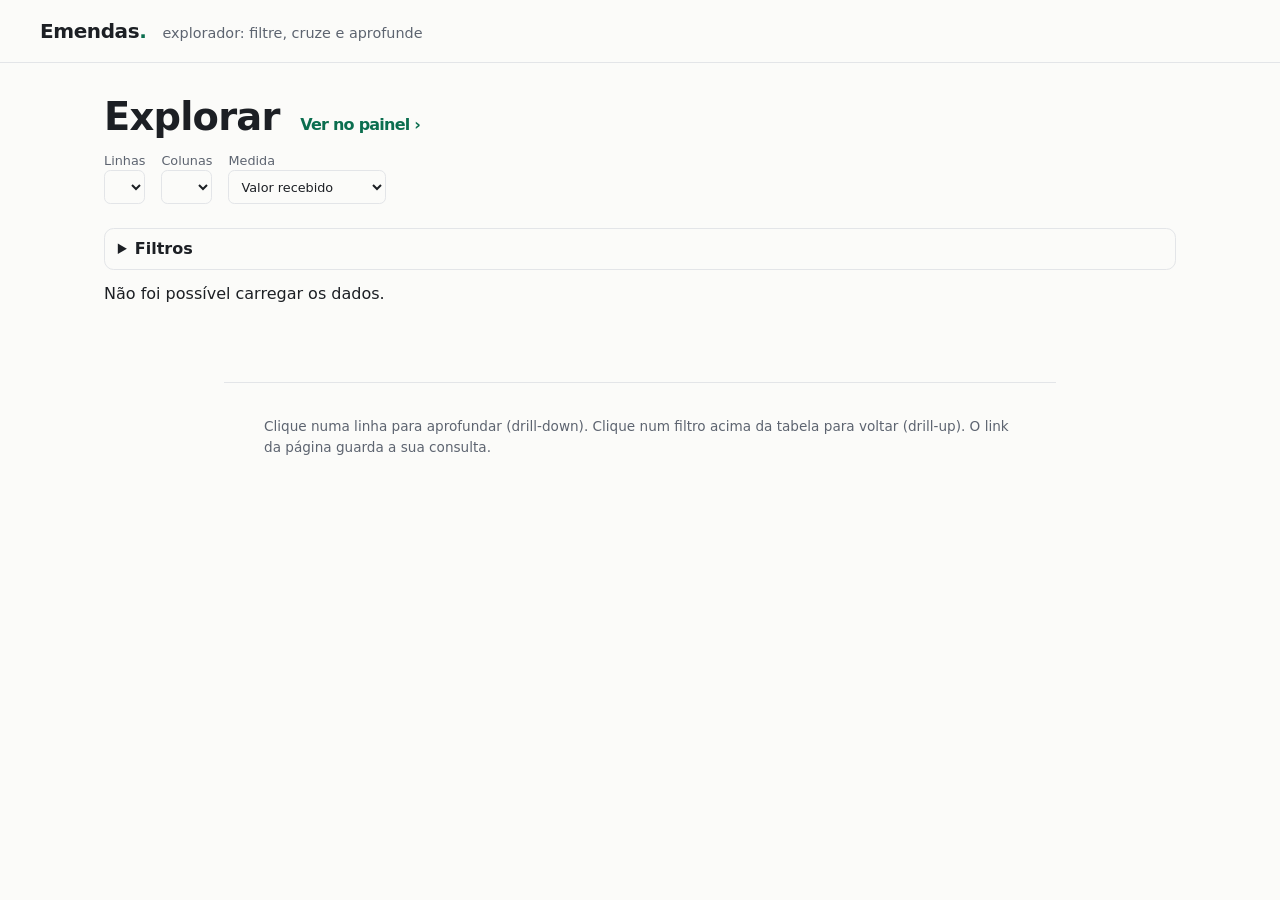
==== etl/site_static/explorar/index.html @ 7810bcf4 "Painel interativo ligado ao Explorar Indicadores e gráficos por ano, UF, município, autor, tipo, áre" ====
<!doctype html>
<html lang="pt-BR">
<head>
<meta charset="utf-8">
<meta name="viewport" content="width=device-width, initial-scale=1">
<title>Explorar emendas parlamentares</title>
<meta name="description" content="Cruze e filtre as emendas parlamentares por ano, estado, município, parlamentar, tipo e área.">
<link rel="stylesheet" href="../estilo.css">
</head>
<body>
<header class="topo"><a href="../" class="marca">Emendas<span>.</span></a>
<span class="sub">explorador: filtre, cruze e aprofunde</span></header>
<main class="largo">
<h1>Explorar <a class="troca" id="irPainel" href="../painel/">Ver no painel ›</a></h1>
<div class="controles">
  <label>Linhas <select id="linhas"></select></label>
  <label>Colunas <select id="colunas"></select></label>
  <label>Medida <select id="medida"><option value="valor">Valor recebido</option><option value="n">Nº de pagamentos</option></select></label>
</div>
<nav id="trilha" class="trilha" aria-label="Filtros aplicados"></nav>
<details id="facetas" class="facetas"><summary>Filtros</summary><div id="listas"></div></details>
<p id="resumo" class="resumo">Carregando dados…</p>
<div class="tabela"><table id="pivo"></table></div>
<p id="mais" class="dica"></p>
</main>
<footer><p>Clique numa linha para aprofundar (drill-down). Clique num filtro acima da tabela para voltar (drill-up). O link da página guarda a sua consulta.</p></footer>
<script src="../motor.js"></script>
<script src="explorar.js"></script>
</body>
</html>
---- etl/site_static/estilo.css ----
:root {
  --tinta: #1c1f24;
  --suave: #5d6470;
  --linha: #e3e5e8;
  --fundo: #fbfbf9;
  --acento: #0b6e4f;
  --acento-claro: #d9efe6;
  font-family: system-ui, -apple-system, "Segoe UI", Roboto, sans-serif;
  color: var(--tinta);
  background: var(--fundo);
}
@media (prefers-color-scheme: dark) {
  :root { --tinta: #e9eaec; --suave: #a3a9b3; --linha: #2c3036; --fundo: #15171a; --acento: #4cc49a; --acento-claro: #1d3a30; }
}
* { box-sizing: border-box; }
body { margin: 0; line-height: 1.5; }
a { color: var(--acento); }
.topo { display: flex; flex-wrap: wrap; align-items: baseline; gap: .25rem 1rem; padding: 1rem clamp(1rem, 4vw, 2.5rem); border-bottom: 1px solid var(--linha); }
.marca { font-weight: 800; font-size: 1.25rem; color: var(--tinta); text-decoration: none; letter-spacing: -.02em; }
.marca span { color: var(--acento); }
.sub { color: var(--suave); font-size: .9rem; }
main { max-width: 52rem; margin: 0 auto; padding: 1.5rem clamp(1rem, 4vw, 2.5rem) 3rem; }
h1 { font-size: clamp(1.6rem, 4.5vw, 2.4rem); line-height: 1.15; letter-spacing: -.02em; margin: .5rem 0 .75rem; }
h1 .uf { color: var(--suave); font-weight: 500; }
h2 { font-size: 1.1rem; margin: 2.25rem 0 .75rem; }
.migalha { color: var(--suave); font-size: .9rem; margin: 0; }
.destaque { font-size: 1.05rem; }
.destaque strong { font-size: 1.35rem; color: var(--acento); }
.hero p { color: var(--suave); }
#q { width: 100%; font-size: 1.1rem; padding: .8rem 1rem; border: 2px solid var(--linha); border-radius: .6rem; background: transparent; color: var(--tinta); }
#q:focus { outline: none; border-color: var(--acento); }
.resultados { list-style: none; padding: 0; margin: .25rem 0 0; }
.resultados li a { display: flex; justify-content: space-between; gap: 1rem; padding: .55rem .25rem; border-bottom: 1px solid var(--linha); text-decoration: none; color: var(--tinta); }
.resultados li a span { color: var(--suave); white-space: nowrap; }
.tabela { overflow-x: auto; }
table { width: 100%; border-collapse: collapse; font-size: .95rem; }
th, td { text-align: left; padding: .5rem .5rem; border-bottom: 1px solid var(--linha); }
th { color: var(--suave); font-weight: 600; font-size: .8rem; text-transform: uppercase; letter-spacing: .04em; }
.n { text-align: right; font-variant-numeric: tabular-nums; white-space: nowrap; }
.barras { display: grid; gap: .4rem; }
.barra { display: grid; grid-template-columns: 3rem 1fr 6.5rem; align-items: center; gap: .75rem; font-variant-numeric: tabular-nums; }
.ano { color: var(--suave); }
.trilho { background: var(--acento-claro); border-radius: .3rem; height: 1rem; overflow: hidden; }
.cheio { display: block; height: 100%; background: var(--acento); border-radius: .3rem; }
.valor { text-align: right; font-size: .9rem; }
footer { border-top: 1px solid var(--linha); color: var(--suave); font-size: .85rem; padding: 1.25rem clamp(1rem, 4vw, 2.5rem) 2rem; max-width: 52rem; margin: 0 auto; }
.apoie { text-align: center; margin-top: 1.5rem; }
.qr { display: inline-block; background: #fff; padding: .5rem; border-radius: .75rem; border: 1px solid var(--linha); }
.qr svg { display: block; width: min(260px, 70vw); height: auto; }
.endereco { font-size: 1.15rem; word-break: break-all; }
button, .botao { font: inherit; padding: .65rem 1.1rem; border-radius: .6rem; border: 2px solid var(--acento); background: var(--acento); color: #fff; cursor: pointer; text-decoration: none; display: inline-block; margin: .25rem; }
.botao { background: transparent; color: var(--acento); }
.dica { color: var(--suave); font-size: .9rem; max-width: 30rem; margin: 1rem auto 0; }
.nav { margin-left: auto; font-weight: 600; text-decoration: none; }
main.largo { max-width: 72rem; }
.controles { display: flex; flex-wrap: wrap; gap: .5rem 1rem; }
.controles label { display: flex; flex-direction: column; font-size: .8rem; color: var(--suave); }
select, .facetas input[list] { font: inherit; padding: .45rem .5rem; border: 1px solid var(--linha); border-radius: .4rem; background: var(--fundo); color: var(--tinta); }
.trilha { display: flex; flex-wrap: wrap; gap: .4rem; margin: 1rem 0 .5rem; }
.chip { font: inherit; font-size: .85rem; padding: .3rem .7rem; border-radius: 1rem; border: 1px solid var(--acento); background: var(--acento-claro); color: var(--tinta); cursor: pointer; margin: 0; }
.chip.raiz { background: transparent; }
.facetas { border: 1px solid var(--linha); border-radius: .6rem; padding: .5rem .8rem; }
.facetas summary { cursor: pointer; font-weight: 600; }
.facetas fieldset { border: 0; border-top: 1px solid var(--linha); margin: .5rem 0 0; padding: .5rem 0 0; display: flex; flex-wrap: wrap; gap: .25rem .9rem; max-height: 12rem; overflow: auto; }
.facetas legend { font-weight: 600; font-size: .85rem; }
.facetas label { font-size: .85rem; }
.resumo { margin: .75rem 0; }
#pivo td a { text-decoration: none; }
.troca { font-size: 1rem; font-weight: 600; text-decoration: none; margin-left: .5rem; }
.kpis { display: grid; grid-template-columns: repeat(auto-fit, minmax(9rem, 1fr)); gap: .75rem; margin: 1rem 0; }
.kpi { border: 1px solid var(--linha); border-radius: .6rem; padding: .75rem .9rem; }
.kpi span { display: block; color: var(--suave); font-size: .8rem; }
.kpi strong { font-size: 1.4rem; font-variant-numeric: tabular-nums; }
.cartao { border: 1px solid var(--linha); border-radius: .6rem; padding: .25rem .9rem .9rem; margin-bottom: .9rem; min-width: 0; }
.cab { display: flex; justify-content: space-between; align-items: baseline; gap: 1rem; }
.cab h2 { margin: .75rem 0 .5rem; font-size: 1rem; }
.cab a { font-size: .85rem; font-weight: 600; text-decoration: none; white-space: nowrap; }
.grade { display: grid; grid-template-columns: repeat(auto-fit, minmax(20rem, 1fr)); gap: 0 .9rem; }
.hbar { all: unset; box-sizing: border-box; cursor: pointer; display: grid; grid-template-columns: minmax(0, 9rem) 1fr 5.5rem; align-items: center; gap: .5rem; width: 100%; padding: .2rem 0; font-size: .85rem; }
.hbar .rot { overflow: hidden; text-overflow: ellipsis; white-space: nowrap; }
.hbar .trilho { height: .7rem; background: transparent; }
.hbar .cheio, .vbar .cheio { background: var(--acento); border-radius: 0 4px 4px 0; }
.hbar .val { text-align: right; font-variant-numeric: tabular-nums; color: var(--suave); }
.hbar:hover .rot, .hbar:focus-visible .rot { text-decoration: underline; }
.apagado .cheio { opacity: .25; }
.sel .rot, .sel .ano { font-weight: 700; }
.colunas-ano { display: flex; align-items: flex-end; gap: 4px; height: 12rem; }
.vbar { all: unset; cursor: pointer; flex: 1; max-width: 3.5rem; display: flex; flex-direction: column; align-items: center; height: 100%; min-width: 0; }
.vbar .coluna { flex: 1; width: 100%; display: flex; align-items: flex-end; }
.vbar .cheio { display: block; width: 100%; border-radius: 4px 4px 0 0; }
.vbar .ano { font-size: .75rem; color: var(--suave); margin-top: .25rem; }
.valor-ano { font-size: .6rem; color: var(--suave); white-space: nowrap; height: 1rem; }
@media (max-width: 30rem) { .valor-ano { visibility: hidden; } .vbar:hover .valor-ano, .vbar.sel .valor-ano { visibility: visible; } }
.nav2 { font-weight: 600; text-decoration: none; }
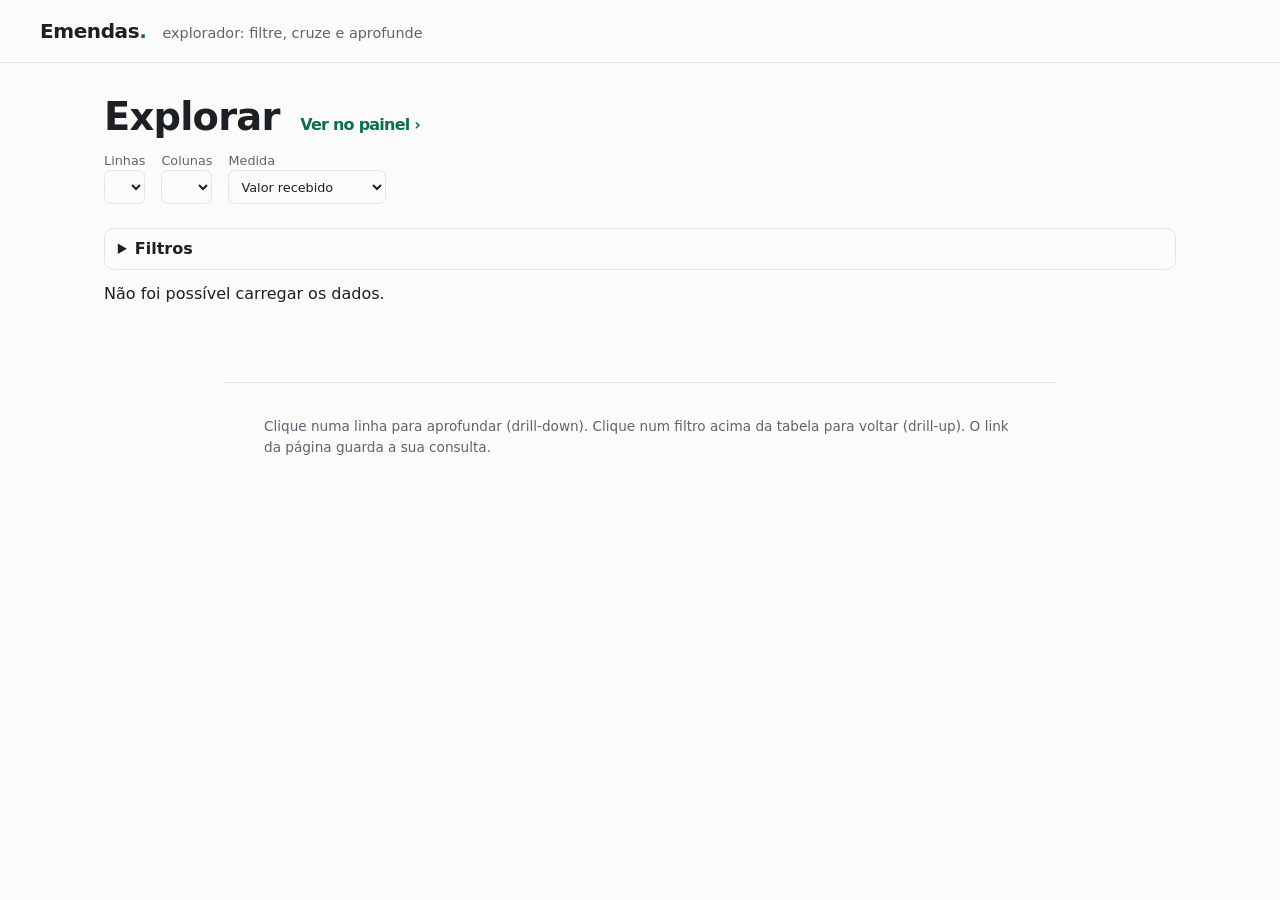
==== commit 059c8a0f: "Membros das bancadas estaduais no Explorar e no Painel Busca deputados federais e senadores por UF e" ====
--- a/etl/site_static/explorar/index.html
+++ b/etl/site_static/explorar/index.html
@@ -18,6 +18,7 @@
   <label>Medida <select id="medida"><option value="valor">Valor recebido</option><option value="n">Nº de pagamentos</option></select></label>
 </div>
 <nav id="trilha" class="trilha" aria-label="Filtros aplicados"></nav>
+<section id="bancada" class="cartao bancada" hidden></section>
 <details id="facetas" class="facetas"><summary>Filtros</summary><div id="listas"></div></details>
 <p id="resumo" class="resumo">Carregando dados…</p>
 <div class="tabela"><table id="pivo"></table></div>
--- a/etl/site_static/estilo.css
+++ b/etl/site_static/estilo.css
@@ -92,3 +92,7 @@
 .valor-ano { font-size: .6rem; color: var(--suave); white-space: nowrap; height: 1rem; }
 @media (max-width: 30rem) { .valor-ano { visibility: hidden; } .vbar:hover .valor-ano, .vbar.sel .valor-ano { visibility: visible; } }
 .nav2 { font-weight: 600; text-decoration: none; }
+.bancada ul { columns: 2 14rem; padding-left: 1.1rem; margin: .25rem 0 .75rem; font-size: .9rem; }
+.bancada li span { color: var(--suave); font-size: .8rem; }
+.bancada h3 { font-size: .85rem; margin: .75rem 0 .25rem; color: var(--suave); }
+.bancada summary { cursor: pointer; font-weight: 600; margin: .4rem 0; }
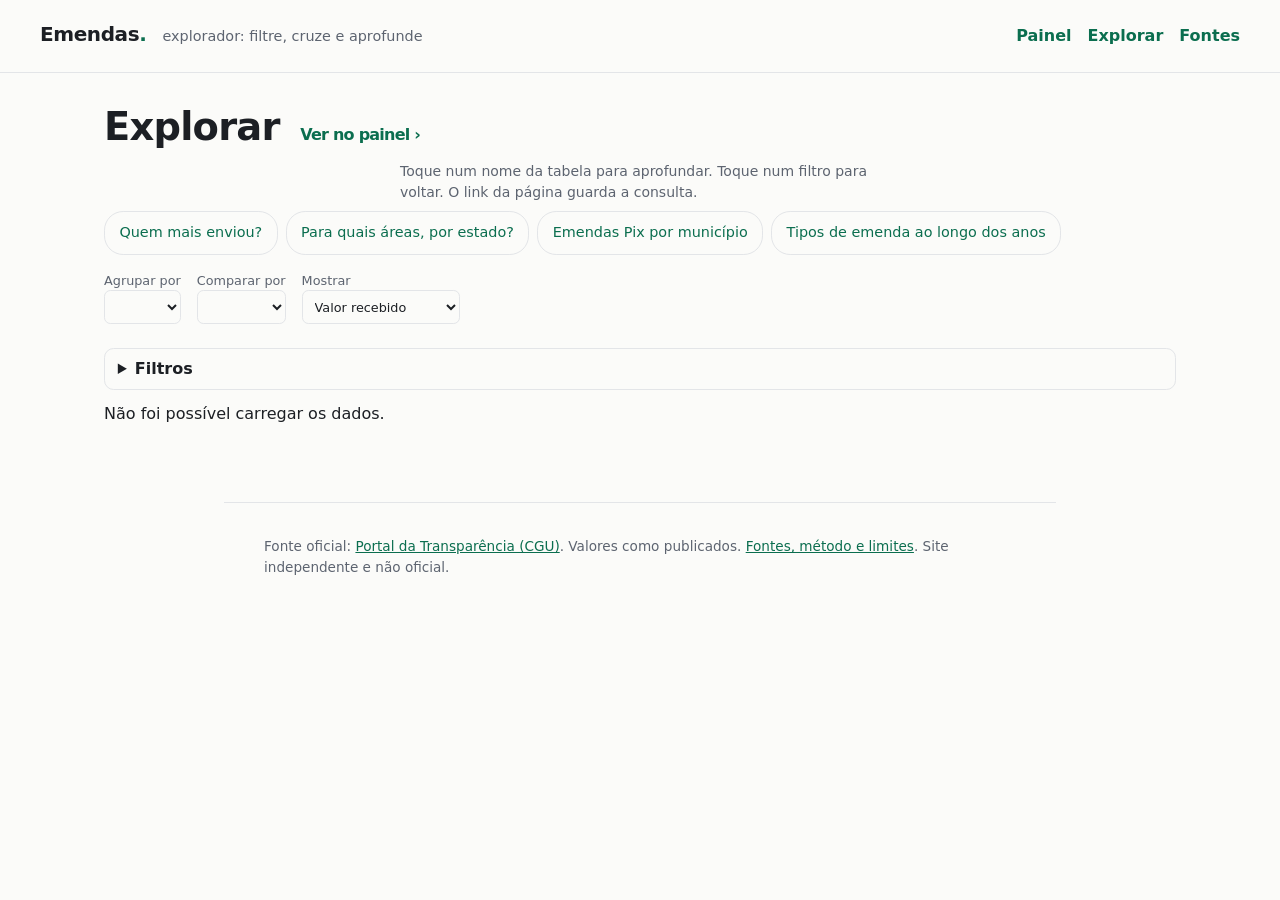
==== commit 01f26218: "UX e fontes: valor por habitante, resumo, comparação, página de fontes - População do IBGE (SIDRA) e" ====
--- a/etl/site_static/explorar/index.html
+++ b/etl/site_static/explorar/index.html
@@ -9,13 +9,21 @@
 </head>
 <body>
 <header class="topo"><a href="../" class="marca">Emendas<span>.</span></a>
-<span class="sub">explorador: filtre, cruze e aprofunde</span></header>
+<span class="sub">explorador: filtre, cruze e aprofunde</span>
+<nav class="menu"><a href="../painel/">Painel</a><a href="../explorar/">Explorar</a><a href="../sobre/">Fontes</a></nav></header>
 <main class="largo">
 <h1>Explorar <a class="troca" id="irPainel" href="../painel/">Ver no painel ›</a></h1>
+<p class="dica topo-dica">Toque num nome da tabela para aprofundar. Toque num filtro para voltar. O link da página guarda a consulta.</p>
+<div class="perguntas" aria-label="Perguntas prontas">
+  <a href="#l=autor&amp;c=ano">Quem mais enviou?</a>
+  <a href="#l=uf&amp;c=area">Para quais áreas, por estado?</a>
+  <a href="#l=municipio&amp;f.tipo=Emenda%20Individual%20-%20Transfer%C3%AAncias%20Especiais">Emendas Pix por município</a>
+  <a href="#l=tipo&amp;c=ano">Tipos de emenda ao longo dos anos</a>
+</div>
 <div class="controles">
-  <label>Linhas <select id="linhas"></select></label>
-  <label>Colunas <select id="colunas"></select></label>
-  <label>Medida <select id="medida"><option value="valor">Valor recebido</option><option value="n">Nº de pagamentos</option></select></label>
+  <label>Agrupar por <select id="linhas"></select></label>
+  <label>Comparar por <select id="colunas"></select></label>
+  <label>Mostrar <select id="medida"><option value="valor">Valor recebido</option><option value="n">Nº de pagamentos</option></select></label>
 </div>
 <nav id="trilha" class="trilha" aria-label="Filtros aplicados"></nav>
 <section id="bancada" class="cartao bancada" hidden></section>
@@ -24,7 +32,7 @@
 <div class="tabela"><table id="pivo"></table></div>
 <p id="mais" class="dica"></p>
 </main>
-<footer><p>Clique numa linha para aprofundar (drill-down). Clique num filtro acima da tabela para voltar (drill-up). O link da página guarda a sua consulta.</p></footer>
+<footer><p>Fonte oficial: <a href="https://portaldatransparencia.gov.br/download-de-dados/emendas-parlamentares">Portal da Transparência (CGU)</a>. Valores como publicados. <a href="../sobre/">Fontes, método e limites</a>. Site independente e não oficial.</p></footer>
 <script src="../motor.js"></script>
 <script src="explorar.js"></script>
 </body>
--- a/etl/site_static/estilo.css
+++ b/etl/site_static/estilo.css
@@ -76,7 +76,7 @@
 .cab h2 { margin: .75rem 0 .5rem; font-size: 1rem; }
 .cab a { font-size: .85rem; font-weight: 600; text-decoration: none; white-space: nowrap; }
 .grade { display: grid; grid-template-columns: repeat(auto-fit, minmax(20rem, 1fr)); gap: 0 .9rem; }
-.hbar { all: unset; box-sizing: border-box; cursor: pointer; display: grid; grid-template-columns: minmax(0, 9rem) 1fr 5.5rem; align-items: center; gap: .5rem; width: 100%; padding: .2rem 0; font-size: .85rem; }
+.hbar { all: unset; box-sizing: border-box; cursor: pointer; display: grid; grid-template-columns: minmax(0, 9rem) 1fr 5.5rem; align-items: center; gap: .5rem; width: 100%; min-height: 2.75rem; font-size: .9rem; }
 .hbar .rot { overflow: hidden; text-overflow: ellipsis; white-space: nowrap; }
 .hbar .trilho { height: .7rem; background: transparent; }
 .hbar .cheio, .vbar .cheio { background: var(--acento); border-radius: 0 4px 4px 0; }
@@ -89,10 +89,36 @@
 .vbar .coluna { flex: 1; width: 100%; display: flex; align-items: flex-end; }
 .vbar .cheio { display: block; width: 100%; border-radius: 4px 4px 0 0; }
 .vbar .ano { font-size: .75rem; color: var(--suave); margin-top: .25rem; }
-.valor-ano { font-size: .6rem; color: var(--suave); white-space: nowrap; height: 1rem; }
+.valor-ano { font-size: .75rem; color: var(--suave); white-space: nowrap; height: 1rem; }
 @media (max-width: 30rem) { .valor-ano { visibility: hidden; } .vbar:hover .valor-ano, .vbar.sel .valor-ano { visibility: visible; } }
 .nav2 { font-weight: 600; text-decoration: none; }
 .bancada ul { columns: 2 14rem; padding-left: 1.1rem; margin: .25rem 0 .75rem; font-size: .9rem; }
 .bancada li span { color: var(--suave); font-size: .8rem; }
 .bancada h3 { font-size: .85rem; margin: .75rem 0 .25rem; color: var(--suave); }
 .bancada summary { cursor: pointer; font-weight: 600; margin: .4rem 0; }
+.menu { margin-left: auto; display: flex; gap: 1rem; }
+.menu a { font-weight: 600; text-decoration: none; padding: .5rem 0; }
+.contexto { color: var(--suave); margin: 0; }
+.resumo-texto { font-size: 1.1rem; line-height: 1.6; }
+.resumo-texto strong { color: var(--acento); }
+.acoes { display: flex; flex-wrap: wrap; gap: .5rem; }
+.botao-wpp, .botao2 { display: inline-block; padding: .7rem 1.1rem; border-radius: .6rem; font-weight: 600; text-decoration: none; min-height: 2.75rem; }
+.botao-wpp { background: #128c4b; color: #fff; }
+.botao2 { border: 2px solid var(--acento); color: var(--acento); }
+.glos { display: inline-flex; align-items: center; justify-content: center; width: 1.5rem; height: 1.5rem; border-radius: 50%; border: 1px solid var(--linha); font-size: .8rem; text-decoration: none; color: var(--suave); vertical-align: middle; }
+.origem, .apoio { border-top: 1px solid var(--linha); margin-top: 2rem; padding-top: 1rem; font-size: .9rem; color: var(--suave); }
+.apoio { color: var(--tinta); }
+.ultimo { margin: .75rem 0 0; }
+.atalhos { display: grid; grid-template-columns: repeat(auto-fit, minmax(13rem, 1fr)); gap: .75rem; margin-top: 2rem; }
+.atalhos a { border: 1px solid var(--linha); border-radius: .6rem; padding: .9rem 1rem; text-decoration: none; color: var(--tinta); }
+.atalhos strong { display: block; color: var(--acento); }
+.atalhos span { font-size: .9rem; color: var(--suave); }
+.perguntas { display: flex; flex-wrap: wrap; gap: .5rem; margin: .5rem 0 1rem; }
+.perguntas a { border: 1px solid var(--linha); border-radius: 1.2rem; padding: .5rem .9rem; font-size: .9rem; text-decoration: none; min-height: 2.75rem; display: inline-flex; align-items: center; }
+.topo-dica { margin-top: 0; }
+#pivo th:first-child, #pivo td:first-child { position: sticky; left: 0; background: var(--fundo); z-index: 1; max-width: 12rem; }
+.glossario dt { font-weight: 700; margin-top: .75rem; }
+.glossario dd { margin: .25rem 0 0; }
+.dica { font-size: .875rem; }
+th { font-size: .75rem; }
+@media (max-width: 30rem) { .topo .sub { display: none; } }
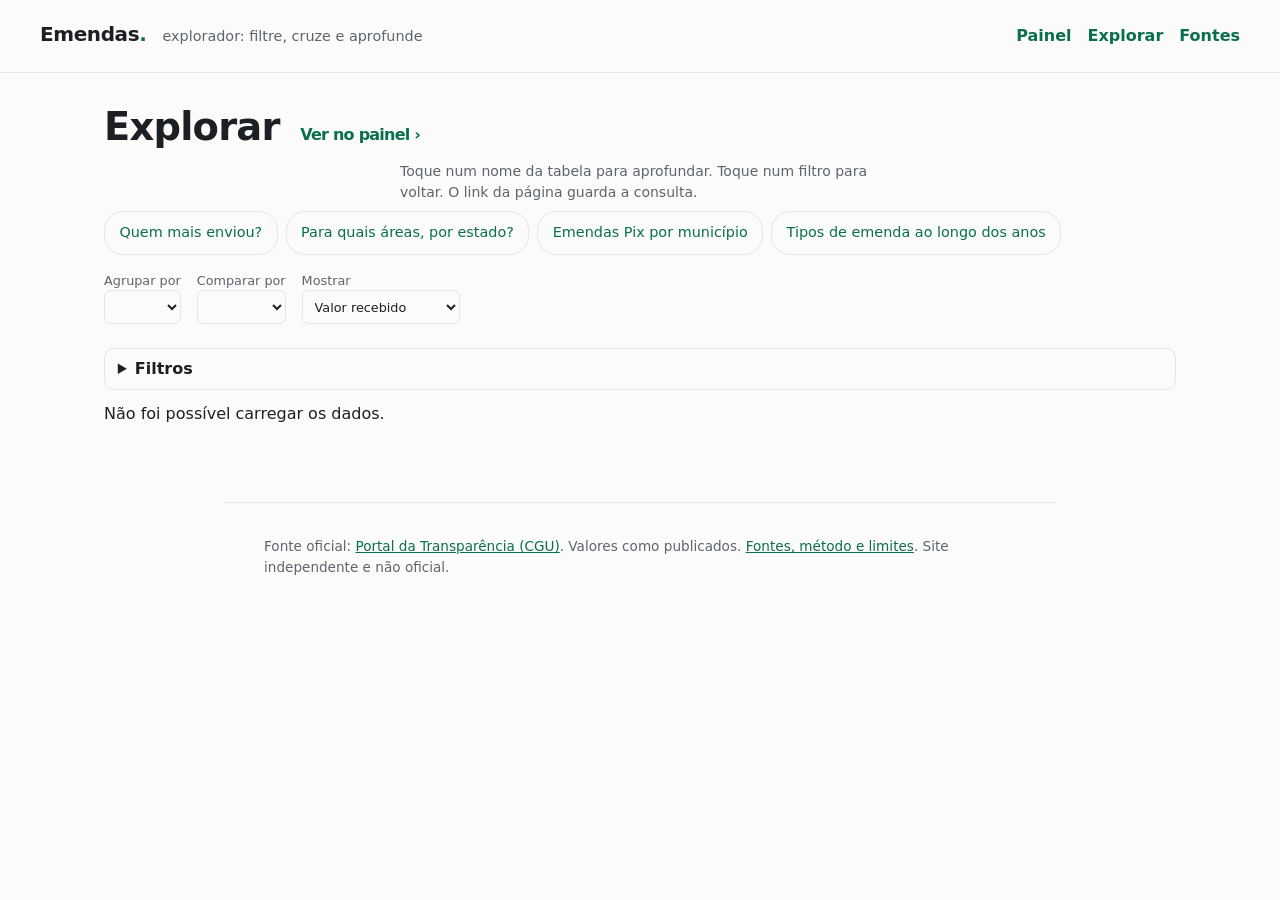
==== commit 97ad69eb: "Passe de 24 h no site: tabela completa e CSV no Explorar, relatório em PDF - /api/passe gera a fatur" ====
--- a/etl/site_static/explorar/index.html
+++ b/etl/site_static/explorar/index.html
@@ -33,6 +33,8 @@
 <p id="mais" class="dica"></p>
 </main>
 <footer><p>Fonte oficial: <a href="https://portaldatransparencia.gov.br/download-de-dados/emendas-parlamentares">Portal da Transparência (CGU)</a>. Valores como publicados. <a href="../sobre/">Fontes, método e limites</a>. Site independente e não oficial.</p></footer>
+<script src="../qrcode.js"></script>
+<script src="../passe.js"></script>
 <script src="../motor.js"></script>
 <script src="explorar.js"></script>
 </body>
--- a/etl/site_static/estilo.css
+++ b/etl/site_static/estilo.css
@@ -122,3 +122,20 @@
 .dica { font-size: .875rem; }
 th { font-size: .75rem; }
 @media (max-width: 30rem) { .topo .sub { display: none; } }
+.codigo { background: var(--acento-claro); padding: .75rem 1rem; border-radius: .5rem; overflow-x: auto; font-size: .9rem; }
+#entrar input { font: inherit; padding: .5rem; border: 1px solid var(--linha); border-radius: .4rem; background: var(--fundo); color: var(--tinta); }
+.recentes { padding-left: 1.1rem; font-size: .9rem; } .recentes span { color: var(--suave); }
+.passe-fundo { position: fixed; inset: 0; background: rgba(0,0,0,.45); display: flex; align-items: center; justify-content: center; z-index: 50; padding: 1rem; }
+.passe { background: var(--fundo); color: var(--tinta); border-radius: .9rem; padding: 1.25rem 1.25rem 1rem; max-width: 24rem; width: 100%; max-height: 92vh; overflow: auto; position: relative; text-align: center; }
+.passe-x { position: absolute; right: .5rem; top: .5rem; background: transparent; color: var(--suave); border: 0; font-size: 1.2rem; min-width: 2.75rem; min-height: 2.75rem; }
+.passe-qr { display: inline-block; background: #fff; padding: .4rem; border-radius: .6rem; }
+.passe-qr svg { width: min(240px, 65vw); height: auto; display: block; }
+.passe details { text-align: left; margin-top: .75rem; font-size: .9rem; }
+.passe-tk { width: 100%; font: inherit; padding: .5rem; margin: .4rem 0; border: 1px solid var(--linha); border-radius: .4rem; background: var(--fundo); color: var(--tinta); }
+.pago { font-size: .85rem; color: var(--acento); font-weight: 600; }
+@media print {
+  .topo, footer, .acoes, .apoio, .passe-fundo, .glos, #contratos details, .dica a { display: none !important; }
+  body { background: #fff; color: #000; } main { max-width: none; padding: 0; }
+  .origem { color: #000; }
+}
+button.botao2 { background: transparent; color: var(--acento); font: inherit; font-weight: 600; cursor: pointer; }
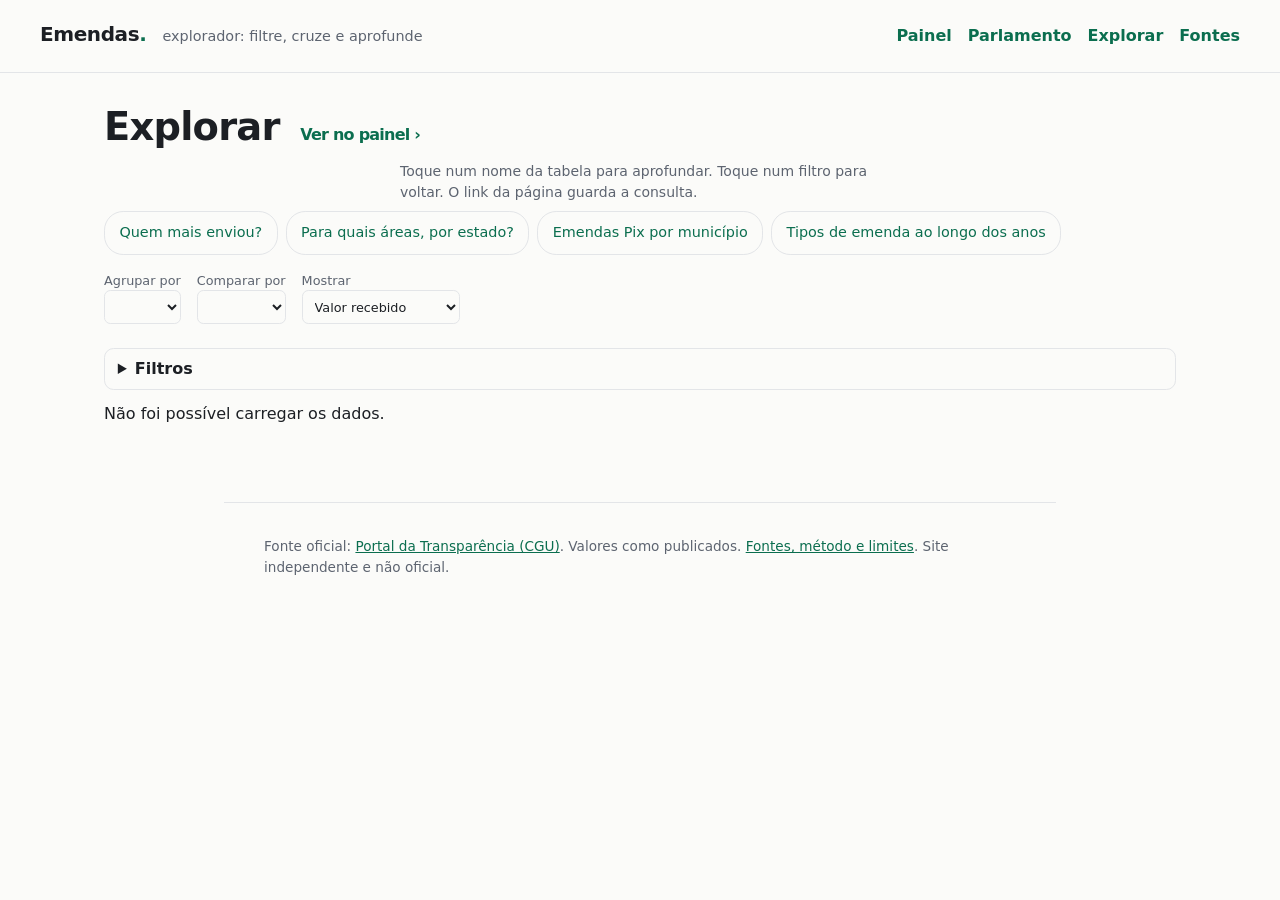
==== commit 565834e9: "Acompanhamento parlamentar: ETL e página com os semicírculos" ====
--- a/etl/site_static/explorar/index.html
+++ b/etl/site_static/explorar/index.html
@@ -10,7 +10,7 @@
 <body>
 <header class="topo"><a href="../" class="marca">Emendas<span>.</span></a>
 <span class="sub">explorador: filtre, cruze e aprofunde</span>
-<nav class="menu"><a href="../painel/">Painel</a><a href="../explorar/">Explorar</a><a href="../sobre/">Fontes</a></nav></header>
+<nav class="menu"><a href="../painel/">Painel</a><a href="../parlamento/">Parlamento</a><a href="../explorar/">Explorar</a><a href="../sobre/">Fontes</a></nav></header>
 <main class="largo">
 <h1>Explorar <a class="troca" id="irPainel" href="../painel/">Ver no painel ›</a></h1>
 <p class="dica topo-dica">Toque num nome da tabela para aprofundar. Toque num filtro para voltar. O link da página guarda a consulta.</p>
--- a/etl/site_static/estilo.css
+++ b/etl/site_static/estilo.css
@@ -132,6 +132,10 @@
 .passe-qr svg { width: min(240px, 65vw); height: auto; display: block; }
 .passe details { text-align: left; margin-top: .75rem; font-size: .9rem; }
 .passe-tk { width: 100%; font: inherit; padding: .5rem; margin: .4rem 0; border: 1px solid var(--linha); border-radius: .4rem; background: var(--fundo); color: var(--tinta); }
+.passe-abas { display: flex; gap: .4rem; justify-content: center; margin: .5rem 0 .75rem; }
+.passe-abas[hidden] { display: none; }
+.passe-aba { font: inherit; padding: .45rem 1rem; min-height: 2.75rem; border: 1px solid var(--linha); border-radius: 2rem; background: transparent; color: var(--tinta); cursor: pointer; }
+.passe-aba[aria-selected="true"] { border-color: var(--acento); background: var(--acento); color: var(--fundo); }
 .pago { font-size: .85rem; color: var(--acento); font-weight: 600; }
 @media print {
   .topo, footer, .acoes, .apoio, .passe-fundo, .glos, #contratos details, .dica a { display: none !important; }
@@ -139,3 +143,14 @@
   .origem { color: #000; }
 }
 button.botao2 { background: transparent; color: var(--acento); font: inherit; font-weight: 600; cursor: pointer; }
+.migalha a { color: inherit; }
+.vizinhos { list-style: none; padding: 0; margin: .5rem 0; }
+.vizinhos li { display: flex; justify-content: space-between; gap: 1rem; border-bottom: 1px solid var(--linha); }
+.vizinhos a { padding: .75rem 0; font-weight: 600; text-decoration: none; flex: 1; }
+.vizinhos span { color: var(--suave); font-size: .9rem; align-self: center; white-space: nowrap; }
+.estados p { display: flex; flex-wrap: wrap; gap: .5rem; }
+.estados a { border: 1px solid var(--linha); border-radius: 1.2rem; padding: .5rem .9rem; font-size: .9rem; text-decoration: none; min-height: 2.75rem; display: inline-flex; align-items: center; }
+.passe-oferta { border: 2px solid var(--acento); border-radius: .8rem; padding: 1rem 1.25rem; margin-top: 2rem; }
+.passe-oferta h2 { margin-top: 0; }
+.passe-oferta ul { padding-left: 1.2rem; }
+.citacao { border-left: 4px solid var(--linha); padding: .5rem 1rem; background: rgba(0,0,0,.03); }
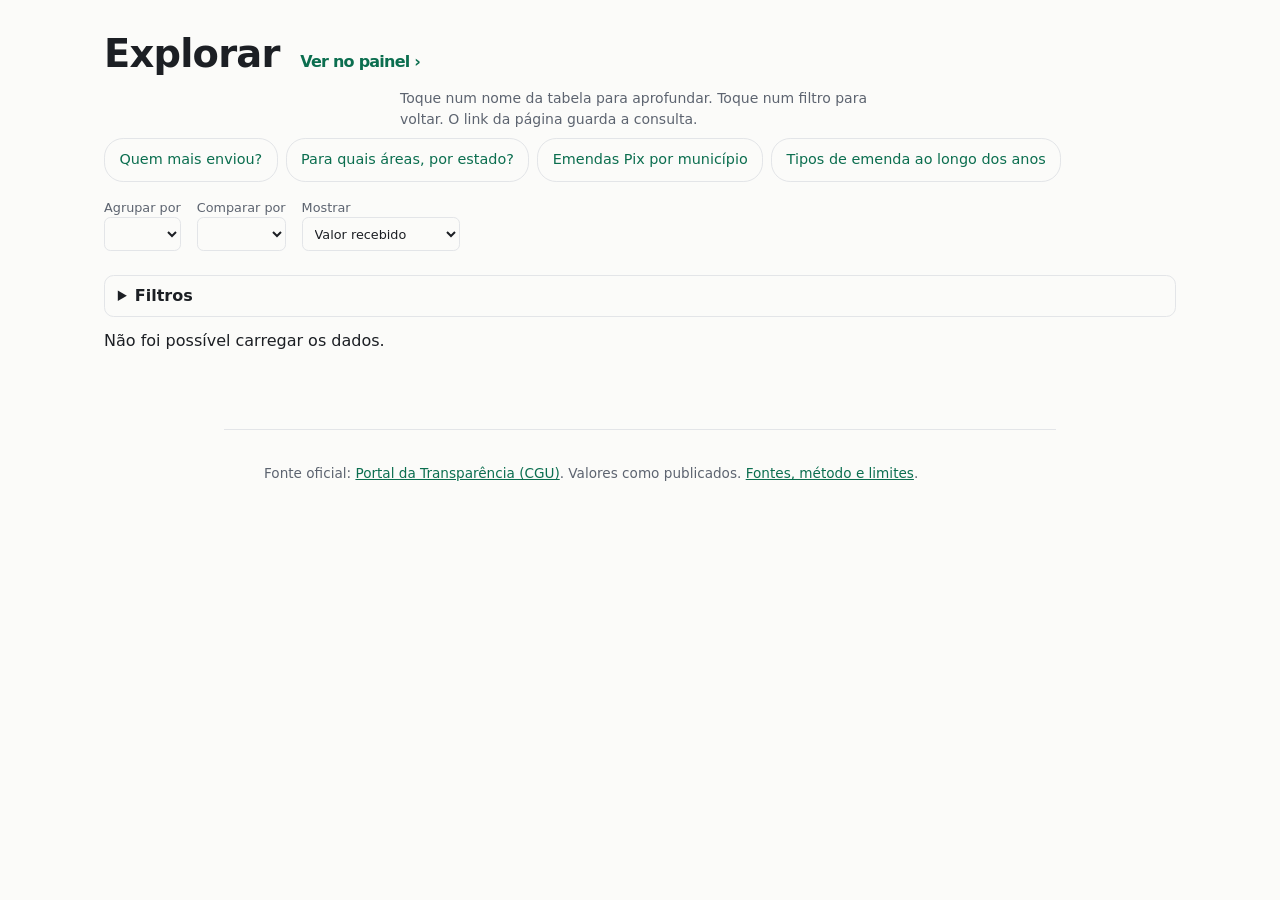
==== commit d04d24b8: "Renomeia o site para Painel Público e padroniza o menu com um template comum etl/layout.py concentra" ====
--- a/etl/site_static/explorar/index.html
+++ b/etl/site_static/explorar/index.html
@@ -8,9 +8,7 @@
 <link rel="stylesheet" href="../estilo.css">
 </head>
 <body>
-<header class="topo"><a href="../" class="marca">Emendas<span>.</span></a>
-<span class="sub">explorador: filtre, cruze e aprofunde</span>
-<nav class="menu"><a href="../painel/">Painel</a><a href="../parlamento/">Parlamento</a><a href="../explorar/">Explorar</a><a href="../sobre/">Fontes</a></nav></header>
+<!--#cabecalho sub="explorador: filtre, cruze e aprofunde"-->
 <main class="largo">
 <h1>Explorar <a class="troca" id="irPainel" href="../painel/">Ver no painel ›</a></h1>
 <p class="dica topo-dica">Toque num nome da tabela para aprofundar. Toque num filtro para voltar. O link da página guarda a consulta.</p>
@@ -32,7 +30,7 @@
 <div class="tabela"><table id="pivo"></table></div>
 <p id="mais" class="dica"></p>
 </main>
-<footer><p>Fonte oficial: <a href="https://portaldatransparencia.gov.br/download-de-dados/emendas-parlamentares">Portal da Transparência (CGU)</a>. Valores como publicados. <a href="../sobre/">Fontes, método e limites</a>. Site independente e não oficial.</p></footer>
+<footer><p>Fonte oficial: <a href="https://portaldatransparencia.gov.br/download-de-dados/emendas-parlamentares">Portal da Transparência (CGU)</a>. Valores como publicados. <a href="../sobre/">Fontes, método e limites</a>.</p><!--#rodape--></footer>
 <script src="../qrcode.js"></script>
 <script src="../passe.js"></script>
 <script src="../motor.js"></script>
--- a/etl/site_static/estilo.css
+++ b/etl/site_static/estilo.css
@@ -96,8 +96,10 @@
 .bancada li span { color: var(--suave); font-size: .8rem; }
 .bancada h3 { font-size: .85rem; margin: .75rem 0 .25rem; color: var(--suave); }
 .bancada summary { cursor: pointer; font-weight: 600; margin: .4rem 0; }
-.menu { margin-left: auto; display: flex; gap: 1rem; }
-.menu a { font-weight: 600; text-decoration: none; padding: .5rem 0; }
+.menu { margin-left: auto; display: flex; flex-wrap: wrap; gap: 0 1rem; }
+.menu a { font-weight: 600; text-decoration: none; padding: .5rem 0; border-bottom: 2px solid transparent; }
+.menu a[aria-current="page"] { color: var(--tinta); border-bottom-color: var(--acento); }
+@media (max-width: 40rem) { .menu { margin-left: 0; width: 100%; flex-wrap: nowrap; overflow-x: auto; gap: 0 .9rem; } .menu a { white-space: nowrap; } }
 .contexto { color: var(--suave); margin: 0; }
 .resumo-texto { font-size: 1.1rem; line-height: 1.6; }
 .resumo-texto strong { color: var(--acento); }
@@ -132,10 +134,6 @@
 .passe-qr svg { width: min(240px, 65vw); height: auto; display: block; }
 .passe details { text-align: left; margin-top: .75rem; font-size: .9rem; }
 .passe-tk { width: 100%; font: inherit; padding: .5rem; margin: .4rem 0; border: 1px solid var(--linha); border-radius: .4rem; background: var(--fundo); color: var(--tinta); }
-.passe-abas { display: flex; gap: .4rem; justify-content: center; margin: .5rem 0 .75rem; }
-.passe-abas[hidden] { display: none; }
-.passe-aba { font: inherit; padding: .45rem 1rem; min-height: 2.75rem; border: 1px solid var(--linha); border-radius: 2rem; background: transparent; color: var(--tinta); cursor: pointer; }
-.passe-aba[aria-selected="true"] { border-color: var(--acento); background: var(--acento); color: var(--fundo); }
 .pago { font-size: .85rem; color: var(--acento); font-weight: 600; }
 @media print {
   .topo, footer, .acoes, .apoio, .passe-fundo, .glos, #contratos details, .dica a { display: none !important; }
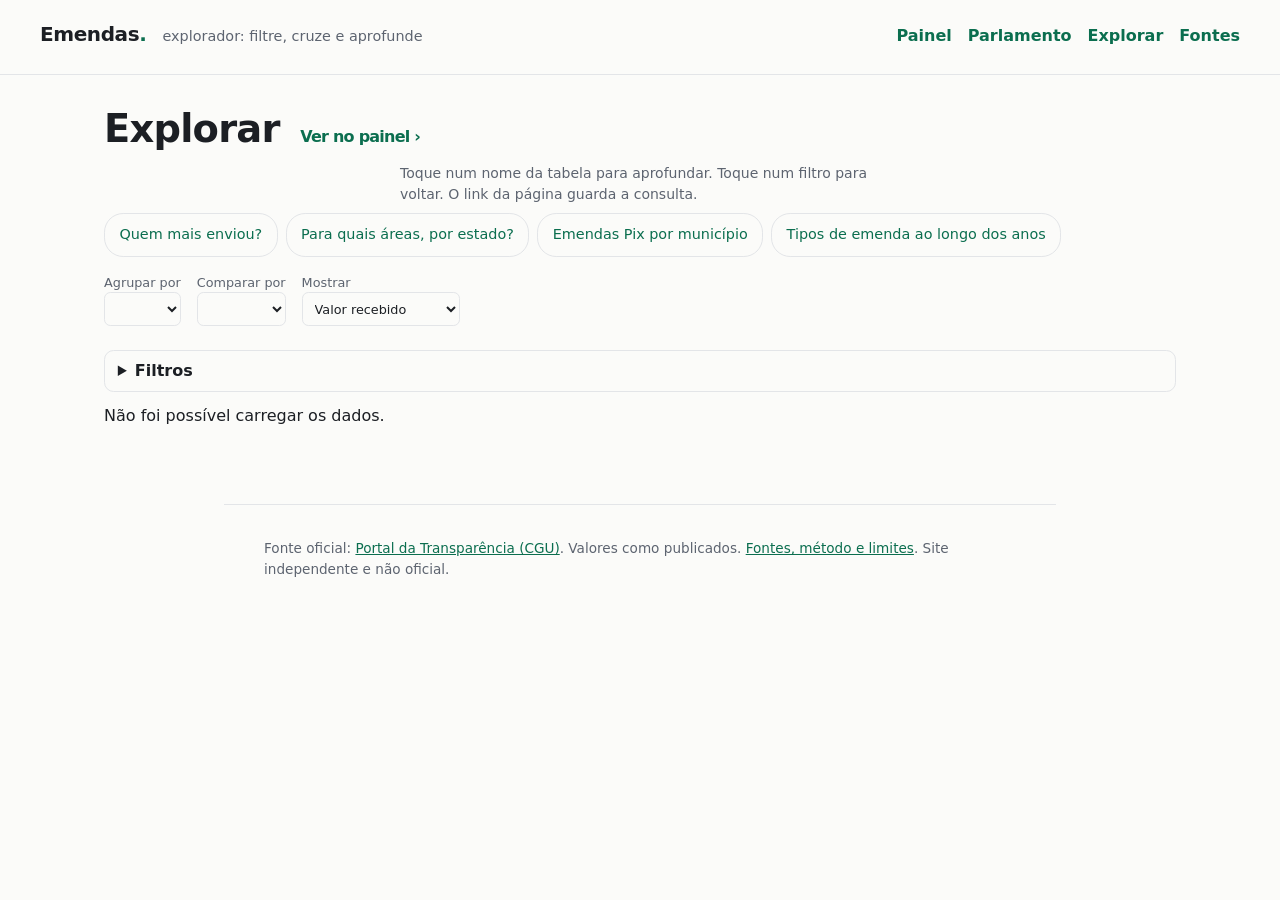
==== commit 441fceda: "Merge main (PR #5, parlamento) no branch ongs" ====
--- a/etl/site_static/explorar/index.html
+++ b/etl/site_static/explorar/index.html
@@ -8,7 +8,9 @@
 <link rel="stylesheet" href="../estilo.css">
 </head>
 <body>
-<!--#cabecalho sub="explorador: filtre, cruze e aprofunde"-->
+<header class="topo"><a href="../" class="marca">Emendas<span>.</span></a>
+<span class="sub">explorador: filtre, cruze e aprofunde</span>
+<nav class="menu"><a href="../painel/">Painel</a><a href="../parlamento/">Parlamento</a><a href="../explorar/">Explorar</a><a href="../sobre/">Fontes</a></nav></header>
 <main class="largo">
 <h1>Explorar <a class="troca" id="irPainel" href="../painel/">Ver no painel ›</a></h1>
 <p class="dica topo-dica">Toque num nome da tabela para aprofundar. Toque num filtro para voltar. O link da página guarda a consulta.</p>
@@ -30,7 +32,7 @@
 <div class="tabela"><table id="pivo"></table></div>
 <p id="mais" class="dica"></p>
 </main>
-<footer><p>Fonte oficial: <a href="https://portaldatransparencia.gov.br/download-de-dados/emendas-parlamentares">Portal da Transparência (CGU)</a>. Valores como publicados. <a href="../sobre/">Fontes, método e limites</a>.</p><!--#rodape--></footer>
+<footer><p>Fonte oficial: <a href="https://portaldatransparencia.gov.br/download-de-dados/emendas-parlamentares">Portal da Transparência (CGU)</a>. Valores como publicados. <a href="../sobre/">Fontes, método e limites</a>. Site independente e não oficial.</p></footer>
 <script src="../qrcode.js"></script>
 <script src="../passe.js"></script>
 <script src="../motor.js"></script>
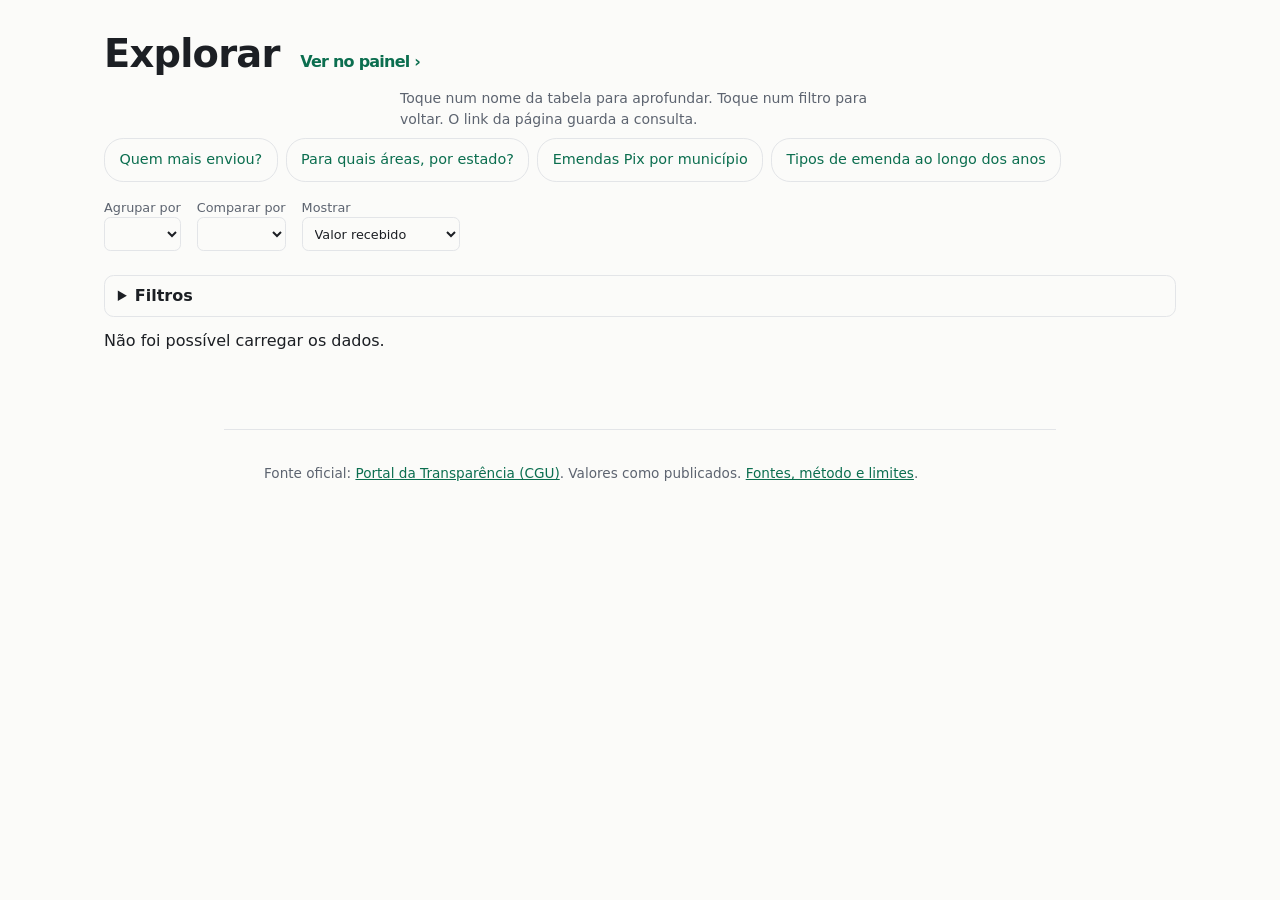
==== commit 0bf1add2: "Merge pull request #7 from projects-betanull/template-menu Renomeia para Painel Público e padroniza " ====
--- a/etl/site_static/explorar/index.html
+++ b/etl/site_static/explorar/index.html
@@ -8,9 +8,7 @@
 <link rel="stylesheet" href="../estilo.css">
 </head>
 <body>
-<header class="topo"><a href="../" class="marca">Emendas<span>.</span></a>
-<span class="sub">explorador: filtre, cruze e aprofunde</span>
-<nav class="menu"><a href="../painel/">Painel</a><a href="../parlamento/">Parlamento</a><a href="../explorar/">Explorar</a><a href="../sobre/">Fontes</a></nav></header>
+<!--#cabecalho sub="explorador: filtre, cruze e aprofunde"-->
 <main class="largo">
 <h1>Explorar <a class="troca" id="irPainel" href="../painel/">Ver no painel ›</a></h1>
 <p class="dica topo-dica">Toque num nome da tabela para aprofundar. Toque num filtro para voltar. O link da página guarda a consulta.</p>
@@ -32,7 +30,7 @@
 <div class="tabela"><table id="pivo"></table></div>
 <p id="mais" class="dica"></p>
 </main>
-<footer><p>Fonte oficial: <a href="https://portaldatransparencia.gov.br/download-de-dados/emendas-parlamentares">Portal da Transparência (CGU)</a>. Valores como publicados. <a href="../sobre/">Fontes, método e limites</a>. Site independente e não oficial.</p></footer>
+<footer><p>Fonte oficial: <a href="https://portaldatransparencia.gov.br/download-de-dados/emendas-parlamentares">Portal da Transparência (CGU)</a>. Valores como publicados. <a href="../sobre/">Fontes, método e limites</a>.</p><!--#rodape--></footer>
 <script src="../qrcode.js"></script>
 <script src="../passe.js"></script>
 <script src="../motor.js"></script>
--- a/etl/site_static/estilo.css
+++ b/etl/site_static/estilo.css
@@ -152,3 +152,14 @@
 .passe-oferta h2 { margin-top: 0; }
 .passe-oferta ul { padding-left: 1.2rem; }
 .citacao { border-left: 4px solid var(--linha); padding: .5rem 1rem; background: rgba(0,0,0,.03); }
+/* ONGs */
+.busca-ongs label { font-weight: 600; }
+.busca-ongs .controles { margin-top: .6rem; }
+.selos { display: inline-flex; gap: .25rem; flex-wrap: wrap; }
+.selo { font-size: .72rem; padding: .05rem .45rem; border-radius: 1rem; border: 1px solid var(--linha); color: var(--suave); white-space: nowrap; }
+.selo.alerta { border-color: #b4532a; color: #b4532a; }
+.resultados li a .nome-ong { color: var(--tinta); white-space: normal; }
+.ficha dl { display: grid; grid-template-columns: max-content 1fr; gap: .3rem 1rem; margin: 0; }
+.ficha dt { color: var(--suave); }
+.ficha dd { margin: 0; }
+.aviso-ligacao { font-size: .85rem; color: var(--suave); }
